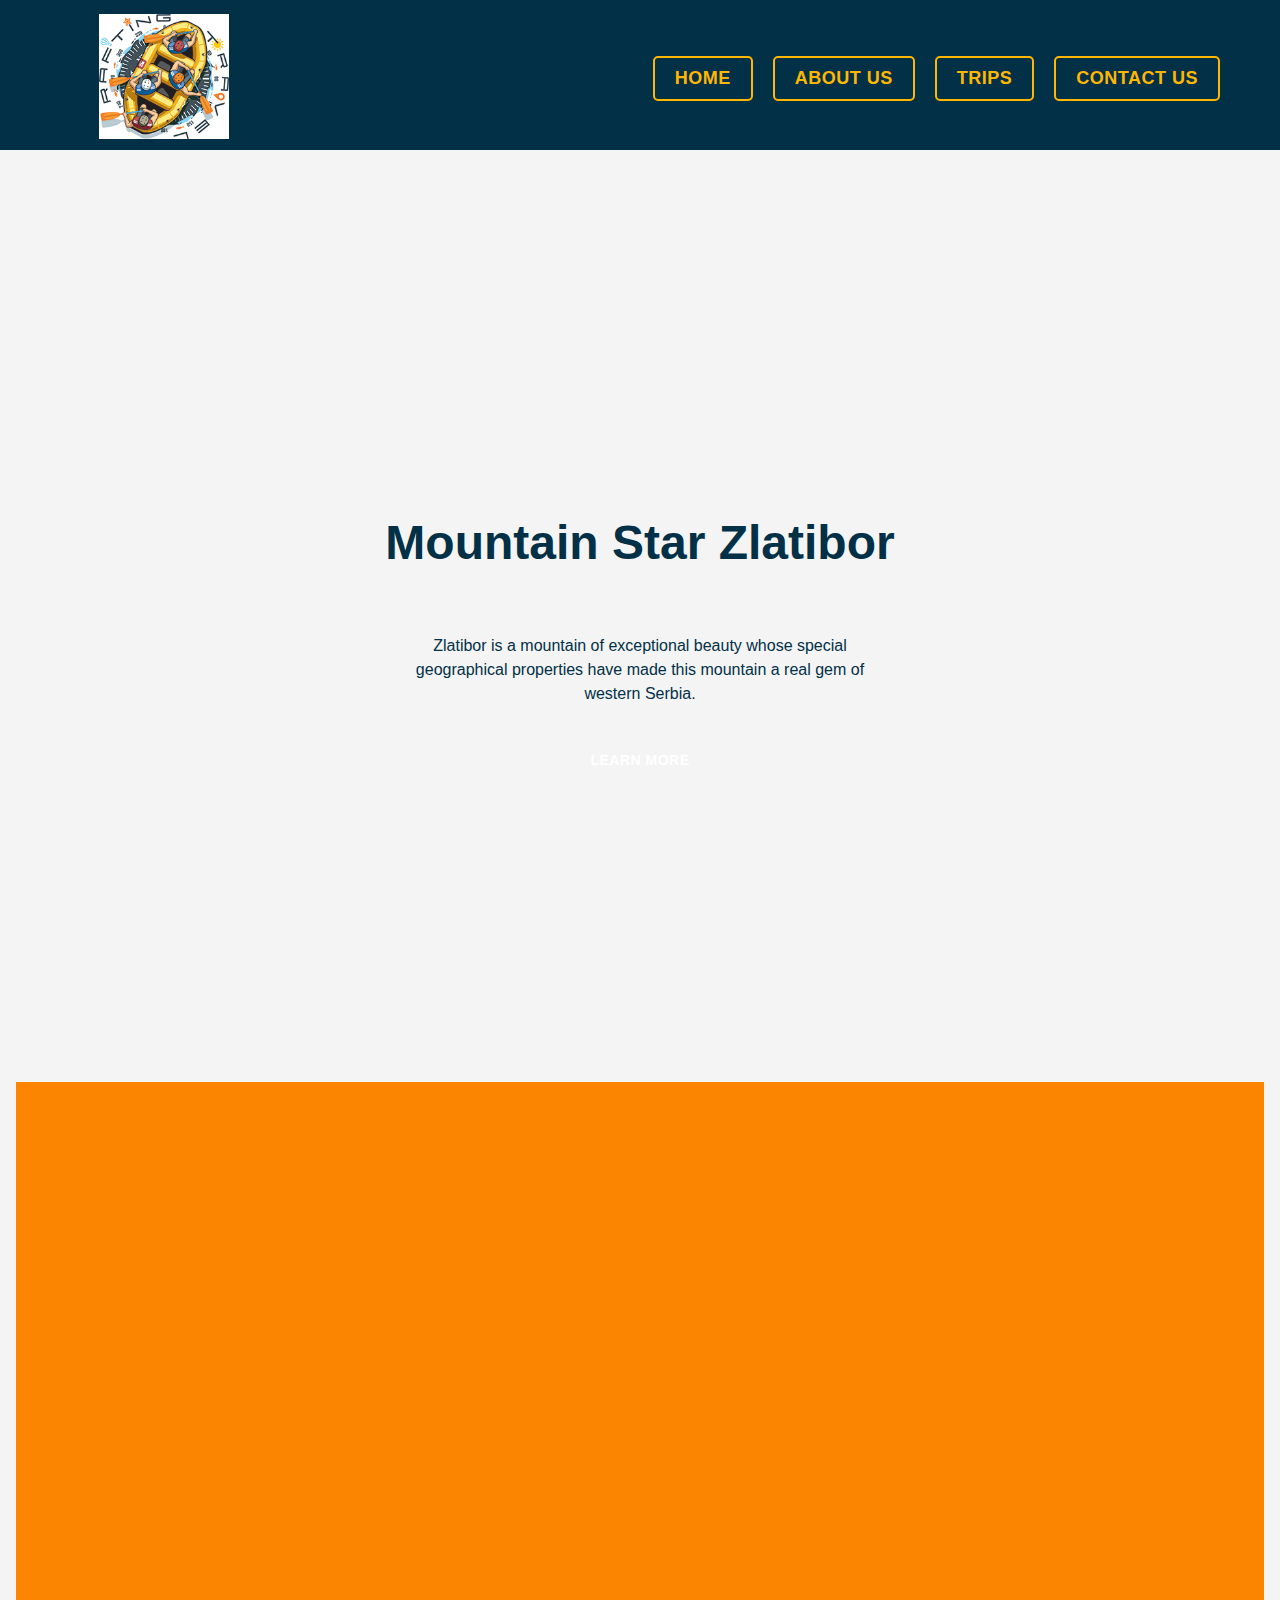
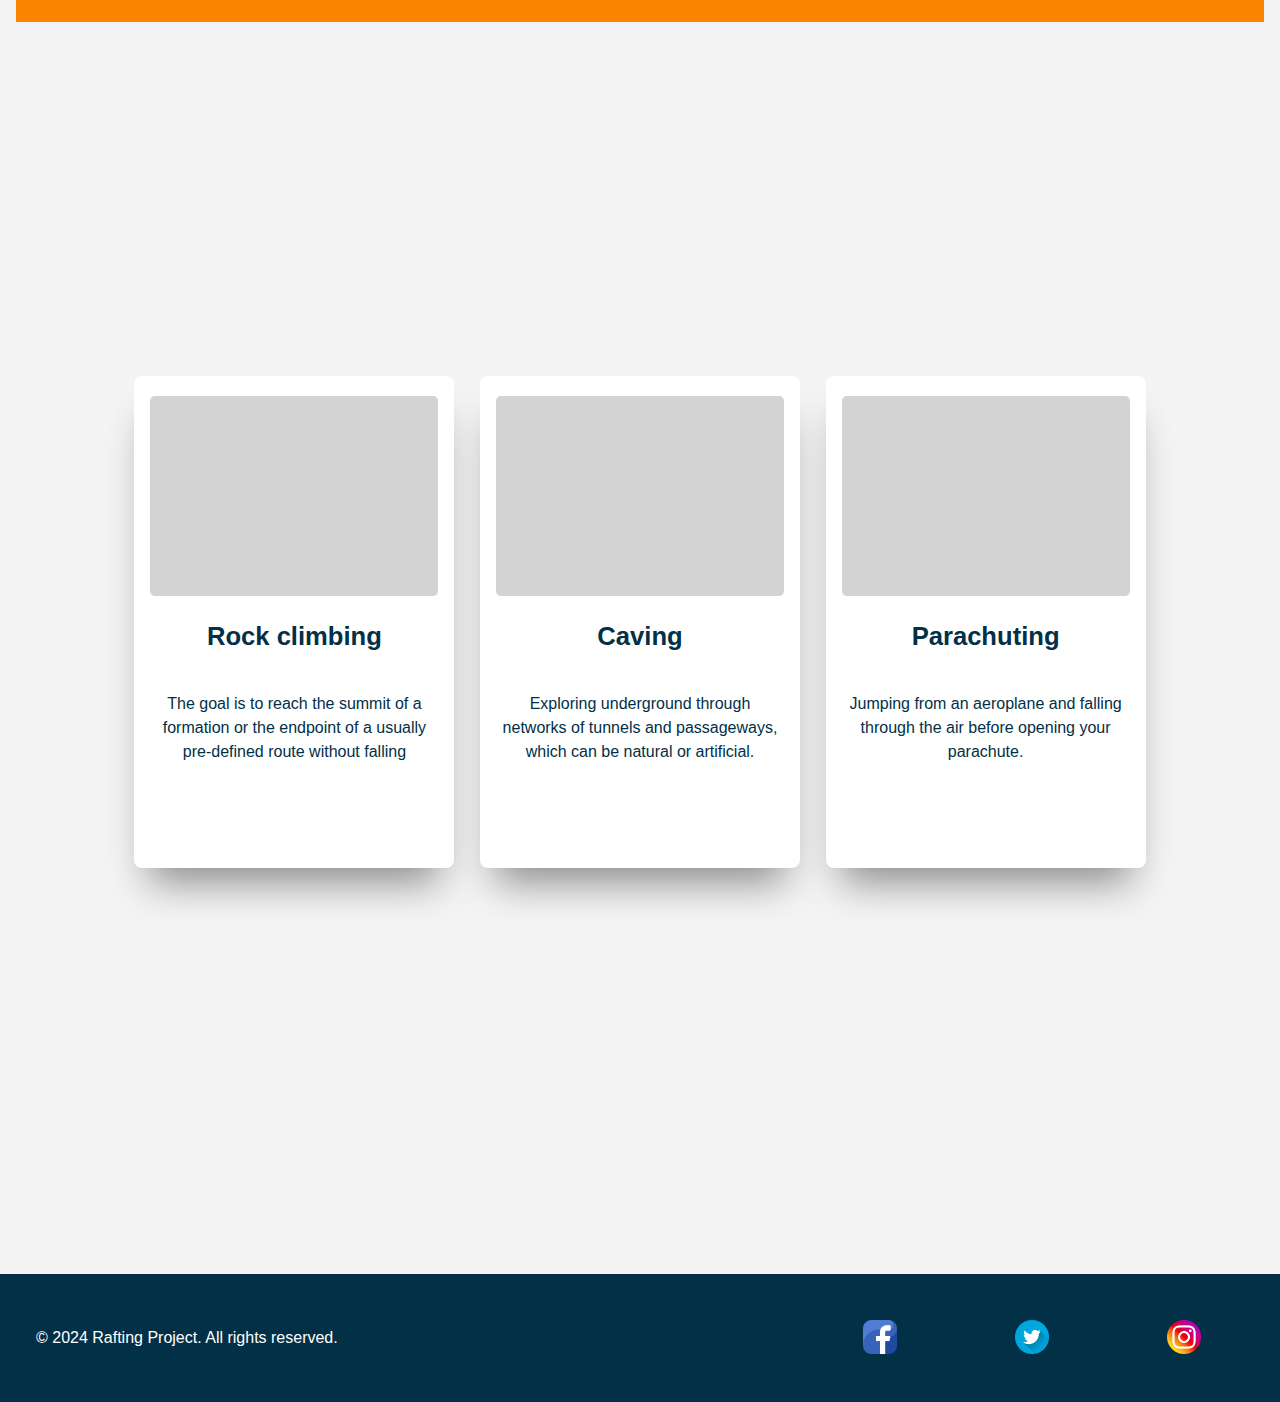
==== wwr/index.html @ 62b16f6f "index" ====
<!DOCTYPE html>
<html lang="en">
    <head>
        <meta charset="utf-8" />
        <meta name="viewport" content="width=device-width,initial-scale=1.0">
        <title>About Us | Rafting Company</title>
        <meta name="description" content="Website to inform potential clients about our services, and how we can make their trip an adventure">
        <meta name="author" content="Christoper Calvachi">
        <link rel="stylesheet" href="styles/home.css">
    </head>
    
    <body>
        <header>
            <nav class="navbar">
                <a href="#" class="navbar-logo"><img src="images/logo.png" alt="Logo" width="50"></a>
                <ul class="navbar-links">
                    <li><a href="index.html">Home</a></li>
                    <li><a href="about.html">About Us</a></li>
                    <li><a href="trips.html">Trips</a></li>
                    <li><a href="contact.html">Contact Us</a></li>
                </ul>
            </nav>
        </header>
        <main>
            <div class="container">
                <h1>Mountain Star Zlatibor</h1>
                <p>Zlatibor is a mountain of exceptional beauty whose special geographical properties have made this mountain a real gem of western Serbia.</p>
                <a href="#">Learn more</a>
              </div>
              
              <div class="blank">
                
              </div>
              
              <div class="container second">
                <div class="item">
                  <div class="img img-first"></div>
                  <div class="card">
                    <h3>Rock climbing</h3>
                    <p>The goal is to reach the summit of a formation or the endpoint of a usually pre-defined route without falling</p>
                    <a href="#">Learn more</a>
                  </div>
                </div>
                <div class="item">
                  <div class="img img-second"></div>
                  <div class="card">
                    <h3>Caving</h3>
                    <p>Exploring underground through networks of tunnels and passageways, which can be natural or artificial.</p>
                    <a href="#">Learn more</a>
                  </div>
                </div>
                <div class="item">
                  <div class="img img-third"></div>
                  <div class="card">
                    <h3>Parachuting</h3>
                    <p>Jumping from an aeroplane and falling through the air before opening your parachute.</p>
                    <a href="#">Learn more</a>
                  </div>
                </div>
              </div>
        </main>
        <footer>
            <div class="footer-content">
                <p>&copy; 2024 Rafting Project. All rights reserved.</p>
                <div class="social-icons">
                    <a href="#"><img src="images/facebook.png" alt="Facebook"></a>
                    <a href="#"><img src="images/twitter.png" alt="Twitter"></a>
                    <a href="#"><img src="images/instagram.png" alt="Instagram"></a>
                </div>
            </div>
        </footer>
    
    </body>
</html>
---- wwr/styles/home.css ----
@import url('https://fonts.googleapis.com/css2?family=Red+Hat+Text:wght@400;700&display=swap');

:root{
    --primary-color: #023047;
    --secondary-color: #FFB703;
    --accent-color: #FB8500;
    --text-color: #333;
    --background-color: #f4f4f4; 
}

body {
    margin: 0;
    font-family: Arial, sans-serif;
    background-color: var(--background-color);
    color: var(--text-color);
}


/* ============= NAVBAR =============== */

.navbar {
    display: grid;
    grid-template-columns: auto 1fr;
    align-items: center;
    background-color: var(--primary-color);
    padding: 0 50px;
    height: 150px;
}

.navbar-logo img {
    width: 130px;
}

.navbar-links {
    display: flex;
    justify-content: flex-end;
    list-style: none;
    margin: 0;
    padding: 0;
}

.navbar-links li {
    margin: 0 10px;
}

.navbar-links a {
    display: inline-block;
    padding: 10px 20px;
    color: var(--secondary-color);
    background-color: var(--button-bg-color);
    border: 2px solid var(--secondary-color);
    border-radius: 5px;
    text-decoration: none;
    font-size: 18px;
    transition: all 0.3s ease;
}

.navbar-links a:hover {
    color: #f4f4f4;
    background-color: var(--button-hover-bg-color);
    transform: scale(1.1);
}

.navbar-links a::before {
    content: '';
    position: absolute;
    width: 0;
    height: 2px;
    bottom: 0;
    left: 50%;
    background-color: var(--accent-color);
    transition: all 0.3s ease-in-out;
}

.navbar-links a:hover::before {
    width: 100%;
    left: 0;
}

.navbar-links a::after {
    content: '';
    position: absolute;
    width: 2px;
    height: 0;
    bottom: 50%;
    right: 0;
    background-color: var(--accent-color);
    transition: all 0.3s ease-in-out;
}

.navbar-links a:hover::after {
    height: 100%;
    bottom: 0;
}


main {
    flex: 1;
    display: flex;
    flex-direction: column;
    align-items: center;
    padding: 2rem 1rem;
}

.container {
  text-align: center;
  color: var(--primary-color);
  width: 100%;
  min-height: 100vh;
  display: flex;
  flex-direction: column;
  align-items: center;
  justify-content: center;
  background-image: url(https://images.unsplash.com/photo-1519120944692-1a8d8cfc107f?ixlib=rb-1.2.1&ixid=MnwxMjA3fDB8MHxwaG90by1wYWdlfHx8fGVufDB8fHx8&auto=format&fit=crop&w=872&q=80);
  background-size: cover;
  background-position: center;
  
/*  this is where the magic happens:  */
  background-attachment: fixed;
}

h1 {
  font-weight: 700;
  font-size: 3rem;
}

p {
  max-width: 52ch;
  line-height: 1.5;
  padding: 1em;
}

a {
  display: inline-block;
  padding: 1em 3.5em;
  background-color: var(--color);
  color: white;
  text-decoration: none;
  text-transform: uppercase;
  border-radius: 0.3em;
  font-weight: 700;
  letter-spacing: .5px;
  font-size: .875rem;
}

.blank,
.other {
  width: 100%;
  min-height: 60vh;
  background-color: var(--accent-color);
}

.second {
  background-image:url(https://images.unsplash.com/photo-1514496959998-c01c40915c5f?ixlib=rb-1.2.1&ixid=MnwxMjA3fDB8MHxwaG90by1wYWdlfHx8fGVufDB8fHx8&auto=format&fit=crop&w=1740&q=80);
  background-attachment: fixed;
  height: 1200px;
}

h3 {
  font-weight: 700;
  font-size: 1.6rem;
  margin-top: 1em;
}

.card > a {
  margin-bottom: 2em;
}

.item {
  display: flex;
  max-width: 320px;
  background-color: white;;
  flex-direction: column;
  align-items: center;
  border-radius: .5em;
  -webkit-box-shadow: 0px 29px 38px -15px rgba(0,0,0,0.43);
  -moz-box-shadow: 0px 29px 38px -15px rgba(0,0,0,0.43);
  box-shadow: 0px 29px 38px -15px rgba(0,0,0,0.43);
}

.img {
  width: 90%;
  height: 200px;
  background-color: lightgrey;
  background-size: cover;
  background-position: center;
  margin-top: 20px;
  border-radius: .3em;;
}

.img-first {
  background-image: url(https://images.unsplash.com/photo-1522163182402-834f871fd851?ixlib=rb-1.2.1&ixid=MnwxMjA3fDB8MHxwaG90by1wYWdlfHx8fGVufDB8fHx8&auto=format&fit=crop&w=1606&q=80);
}

.img-second {
  background-image: url(https://images.unsplash.com/photo-1628746404106-4d3843b231b3?ixlib=rb-1.2.1&ixid=MnwxMjA3fDB8MHxzZWFyY2h8NHx8Y2F2aW5nfGVufDB8fDB8fA%3D%3D&auto=format&fit=crop&w=900&q=60);
}

.img-third {
  background-image: url(https://images.unsplash.com/photo-1632853073412-782bf0279d65?ixlib=rb-1.2.1&ixid=MnwxMjA3fDB8MHxwaG90by1wYWdlfHx8fGVufDB8fHx8&auto=format&fit=crop&w=687&q=80);
}

.second {
  flex-direction: row;
  gap: 1.6em;
}

/* ============= FOOTER =============== */

footer {
    background-color: var(--primary-color);
    text-align: center;
    padding: 20px;
    color: white;
    margin-top: 20px;
}

.footer-content {
    display: flex;
    justify-content: space-between;
    align-items: center;
}

.social-icons {
    display: flex;
}

.social-icons a {
    margin: 0 10px;
}

.social-icons img {
    width: 34px;
    height: 34px;
}
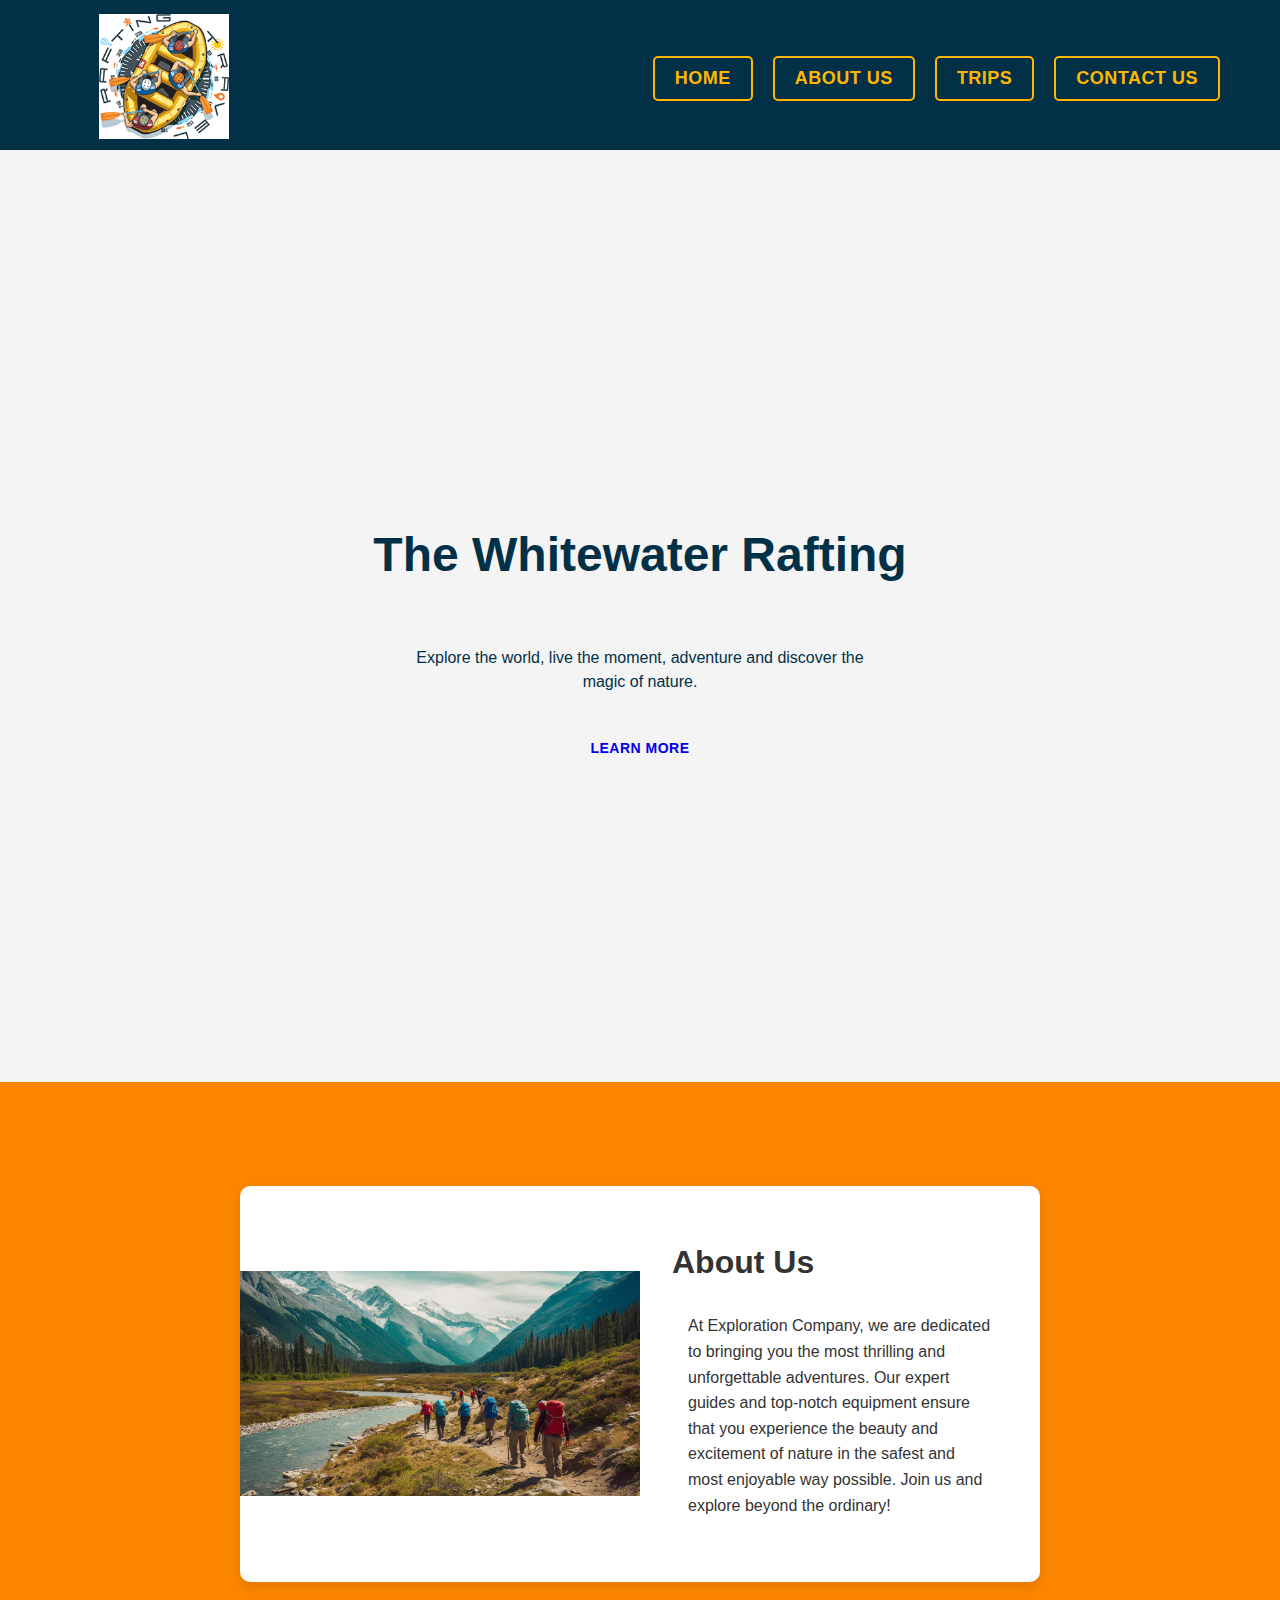
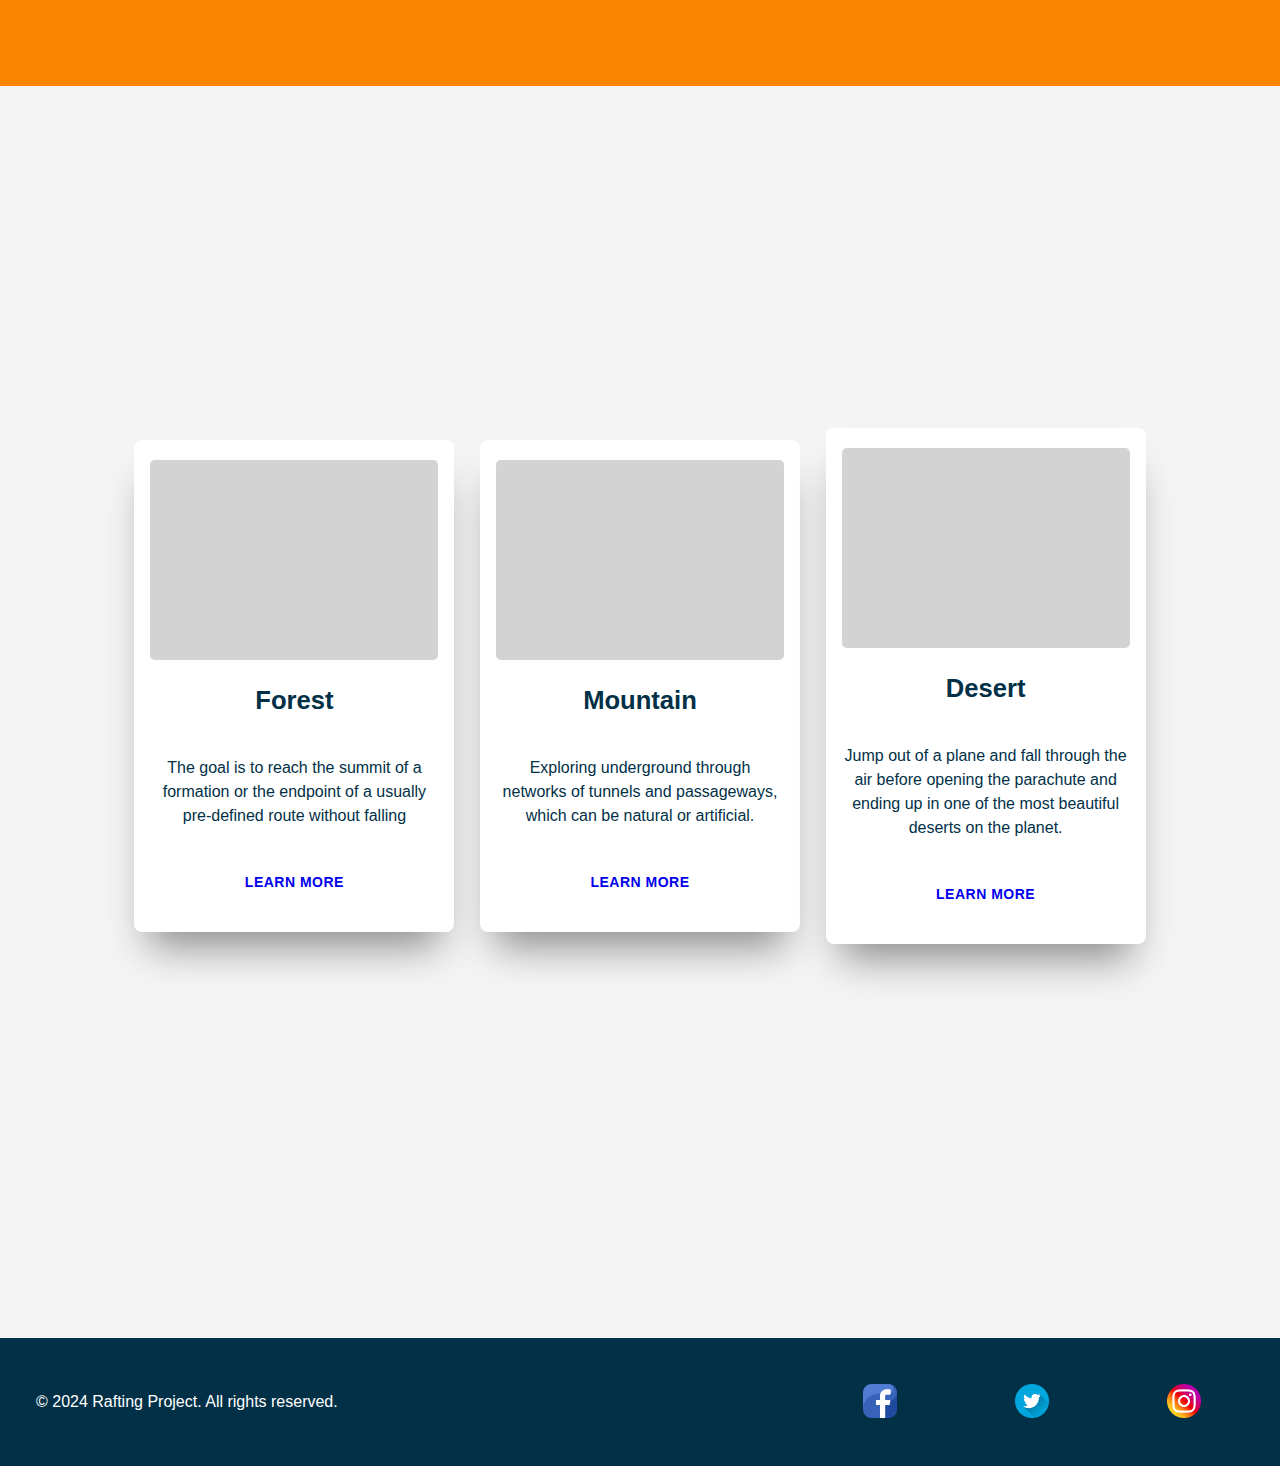
==== commit 45a2c963: "ultimo commit" ====
--- a/wwr/index.html
+++ b/wwr/index.html
@@ -3,10 +3,10 @@
     <head>
         <meta charset="utf-8" />
         <meta name="viewport" content="width=device-width,initial-scale=1.0">
-        <title>About Us | Rafting Company</title>
-        <meta name="description" content="Website to inform potential clients about our services, and how we can make their trip an adventure">
+        <title>Home | Rafting Company</title>
+        <meta name="description" content="Page where customers will enter and begin to see our services.">
         <meta name="author" content="Christoper Calvachi">
-        <link rel="stylesheet" href="styles/home.css">
+        <link rel="stylesheet" href="styles/index.css">
     </head>
     
     <body>
@@ -23,38 +23,44 @@
         </header>
         <main>
             <div class="container">
-                <h1>Mountain Star Zlatibor</h1>
-                <p>Zlatibor is a mountain of exceptional beauty whose special geographical properties have made this mountain a real gem of western Serbia.</p>
-                <a href="#">Learn more</a>
+                <h1>The Whitewater Rafting</h1>
+                <p>Explore the world, live the moment, adventure and discover the magic of nature.</p>
+                <a href="about.html">Learn more</a>
               </div>
               
               <div class="blank">
-                
+                <section class="about-us">
+                  <img src="images/mountain.jpeg" alt="Exploration">
+                  <div class="about-text">
+                      <h2>About Us</h2>
+                      <p>At Exploration Company, we are dedicated to bringing you the most thrilling and unforgettable adventures. Our expert guides and top-notch equipment ensure that you experience the beauty and excitement of nature in the safest and most enjoyable way possible. Join us and explore beyond the ordinary!</p>
+                  </div>
+              </section>
               </div>
               
               <div class="container second">
                 <div class="item">
                   <div class="img img-first"></div>
                   <div class="card">
-                    <h3>Rock climbing</h3>
+                    <h3>Forest</h3>
                     <p>The goal is to reach the summit of a formation or the endpoint of a usually pre-defined route without falling</p>
-                    <a href="#">Learn more</a>
+                    <a href="trips.html">Learn more</a>
                   </div>
                 </div>
                 <div class="item">
                   <div class="img img-second"></div>
                   <div class="card">
-                    <h3>Caving</h3>
+                    <h3>Mountain</h3>
                     <p>Exploring underground through networks of tunnels and passageways, which can be natural or artificial.</p>
-                    <a href="#">Learn more</a>
+                    <a href="trips.html">Learn more</a>
                   </div>
                 </div>
                 <div class="item">
                   <div class="img img-third"></div>
                   <div class="card">
-                    <h3>Parachuting</h3>
-                    <p>Jumping from an aeroplane and falling through the air before opening your parachute.</p>
-                    <a href="#">Learn more</a>
+                    <h3>Desert</h3>
+                    <p>Jump out of a plane and fall through the air before opening the parachute and ending up in one of the most beautiful deserts on the planet.</p>
+                    <a href="trips.html">Learn more</a>
                   </div>
                 </div>
               </div>
--- a/wwr/styles/index.css
+++ b/wwr/styles/index.css
@@ -0,0 +1,269 @@
+@import url('https://fonts.googleapis.com/css2?family=Red+Hat+Text:wght@400;700&display=swap');
+
+:root{
+    --primary-color: #023047;
+    --secondary-color: #FFB703;
+    --accent-color: #FB8500;
+    --text-color: #333;
+    --background-color: #f4f4f4; 
+}
+
+body {
+    margin: 0;
+    font-family: Arial, sans-serif;
+    background-color: var(--background-color);
+    color: var(--text-color);
+}
+
+
+/* ============= NAVBAR =============== */
+
+.navbar {
+    display: grid;
+    grid-template-columns: auto 1fr;
+    align-items: center;
+    background-color: var(--primary-color);
+    padding: 0 50px;
+    height: 150px;
+}
+
+.navbar-logo img {
+    width: 130px;
+}
+
+.navbar-links {
+    display: flex;
+    justify-content: flex-end;
+    list-style: none;
+    margin: 0;
+    padding: 0;
+}
+
+.navbar-links li {
+    margin: 0 10px;
+}
+
+.navbar-links a {
+    display: inline-block;
+    padding: 10px 20px;
+    color: var(--secondary-color);
+    background-color: var(--button-bg-color);
+    border: 2px solid var(--secondary-color);
+    border-radius: 5px;
+    text-decoration: none;
+    font-size: 18px;
+    transition: all 0.3s ease;
+}
+
+.navbar-links a:hover {
+    color: #f4f4f4;
+    background-color: var(--button-hover-bg-color);
+    transform: scale(1.1);
+}
+
+.navbar-links a::before {
+    content: '';
+    position: absolute;
+    width: 0;
+    height: 2px;
+    bottom: 0;
+    left: 50%;
+    background-color: var(--accent-color);
+    transition: all 0.3s ease-in-out;
+}
+
+.navbar-links a:hover::before {
+    width: 100%;
+    left: 0;
+}
+
+.navbar-links a::after {
+    content: '';
+    position: absolute;
+    width: 2px;
+    height: 0;
+    bottom: 50%;
+    right: 0;
+    background-color: var(--accent-color);
+    transition: all 0.3s ease-in-out;
+}
+
+.navbar-links a:hover::after {
+    height: 100%;
+    bottom: 0;
+}
+
+
+main {
+    flex: 1;
+    display: flex;
+    flex-direction: column;
+    align-items: center;
+    padding: 2rem 1rem;
+}
+
+.container {
+  text-align: center;
+  color: var(--primary-color);
+  width: 100%;
+  min-height: 100vh;
+  display: flex;
+  flex-direction: column;
+  align-items: center;
+  justify-content: center;
+  background-image: url(https://images.unsplash.com/photo-1519120944692-1a8d8cfc107f?ixlib=rb-1.2.1&ixid=MnwxMjA3fDB8MHxwaG90by1wYWdlfHx8fGVufDB8fHx8&auto=format&fit=crop&w=872&q=80);
+  background-size: cover;
+  background-position: center;
+  background-attachment: fixed;
+}
+
+h1 {
+  font-weight: 700;
+  font-size: 3rem;
+}
+
+p {
+  max-width: 52ch;
+  line-height: 1.5;
+  padding: 1em;
+}
+
+a {
+  display: inline-block;
+  padding: 1em 3.5em;
+  background-color: var(--color);
+  color: (--accent-color);
+  text-decoration: none;
+  text-transform: uppercase;
+  border-radius: 0.3em;
+  font-weight: 700;
+  letter-spacing: .5px;
+  font-size: .875rem;
+}
+
+.blank,
+.other {
+  width: 100%;
+  min-height: 60vh;
+  background-color: var(--accent-color);
+  display: flex;
+  justify-content: center;
+  align-items: center;
+  padding: 2rem;
+}
+
+.second {
+  background-image:url(https://images.unsplash.com/photo-1514496959998-c01c40915c5f?ixlib=rb-1.2.1&ixid=MnwxMjA3fDB8MHxwaG90by1wYWdlfHx8fGVufDB8fHx8&auto=format&fit=crop&w=1740&q=80);
+  background-attachment: fixed;
+  height: 1200px;
+}
+
+h3 {
+  font-weight: 700;
+  font-size: 1.6rem;
+  margin-top: 1em;
+}
+
+.card > a {
+  margin-bottom: 2em;
+}
+
+.item {
+  display: flex;
+  max-width: 320px;
+  background-color: white;;
+  flex-direction: column;
+  align-items: center;
+  border-radius: .5em;
+  -webkit-box-shadow: 0px 29px 38px -15px rgba(0,0,0,0.43);
+  -moz-box-shadow: 0px 29px 38px -15px rgba(0,0,0,0.43);
+  box-shadow: 0px 29px 38px -15px rgba(0,0,0,0.43);
+}
+
+.img {
+  width: 90%;
+  height: 200px;
+  background-color: lightgrey;
+  background-size: cover;
+  background-position: center;
+  margin-top: 20px;
+  border-radius: .3em;;
+}
+
+.img-first {
+  background-image: url(https://images.unsplash.com/photo-1522163182402-834f871fd851?ixlib=rb-1.2.1&ixid=MnwxMjA3fDB8MHxwaG90by1wYWdlfHx8fGVufDB8fHx8&auto=format&fit=crop&w=1606&q=80);
+}
+
+.img-second {
+  background-image: url(https://images.unsplash.com/photo-1628746404106-4d3843b231b3?ixlib=rb-1.2.1&ixid=MnwxMjA3fDB8MHxzZWFyY2h8NHx8Y2F2aW5nfGVufDB8fDB8fA%3D%3D&auto=format&fit=crop&w=900&q=60);
+}
+
+.img-third {
+  background-image: url(https://images.unsplash.com/photo-1632853073412-782bf0279d65?ixlib=rb-1.2.1&ixid=MnwxMjA3fDB8MHxwaG90by1wYWdlfHx8fGVufDB8fHx8&auto=format&fit=crop&w=687&q=80);
+}
+
+.second {
+  flex-direction: row;
+  gap: 1.6em;
+}
+
+.about-us {
+    display: flex;
+    align-items: center;
+    background: #fff;
+    border-radius: 10px;
+    box-shadow: 0 4px 8px rgba(0, 0, 0, 0.1);
+    overflow: hidden;
+    max-width: 800px;
+    width: 100%;
+    text-align: left;
+    transition: transform 0.3s ease;
+}
+
+.about-us img {
+    width: 50%;
+    height: auto;
+}
+
+.about-us .about-text {
+    padding: 2rem;
+}
+
+.about-us h2 {
+    font-size: 2rem;
+    margin-bottom: 1rem;
+}
+
+.about-us p {
+    font-size: 1rem;
+    line-height: 1.6;
+}
+
+/* ============= FOOTER =============== */
+
+footer {
+    background-color: var(--primary-color);
+    text-align: center;
+    padding: 20px;
+    color: white;
+    margin-top: 20px;
+}
+
+.footer-content {
+    display: flex;
+    justify-content: space-between;
+    align-items: center;
+}
+
+.social-icons {
+    display: flex;
+}
+
+.social-icons a {
+    margin: 0 10px;
+}
+
+.social-icons img {
+    width: 34px;
+    height: 34px;
+}